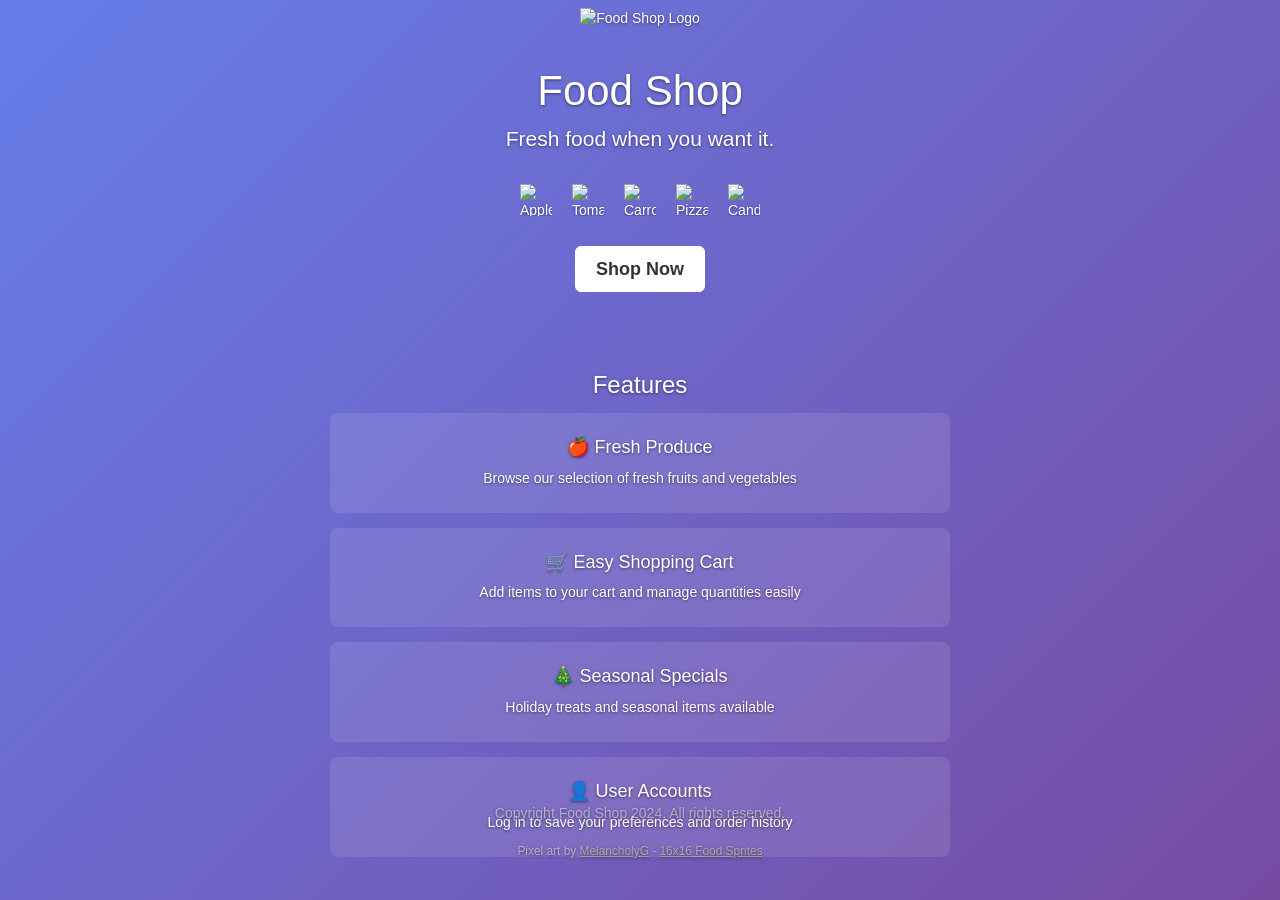
==== templates/index.html @ 7add5048 "File changes" ====
<!DOCTYPE html>
<html lang="en">
    <head>
        <meta charset="UTF-8">
        <meta name="viewport" content="width=device-width, initial-scale=1.0">
        <link rel="stylesheet" href="//maxcdn.bootstrapcdn.com/bootstrap/3.1.1/css/bootstrap.min.css" />
        <link rel="stylesheet" href="/static/css/cover.css">
        <title>Food Shop - Fresh Food When You Want It</title>
        <style>
            body {
                background: linear-gradient(135deg, #667eea 0%, #764ba2 100%);
                background-attachment: fixed;
            }

            .cover-logo {
                width: 64px;
                height: 64px;
                image-rendering: pixelated;
                image-rendering: crisp-edges;
                margin-bottom: 20px;
            }
            
            .feature-icons {
                display: flex;
                justify-content: center;
                gap: 20px;
                margin: 30px 0;
                flex-wrap: wrap;
            }
            
            .feature-icon {
                width: 32px;
                height: 32px;
                image-rendering: pixelated;
                image-rendering: crisp-edges;
            }
            
            .features-section {
                margin-top: 40px;
                padding: 20px;
            }
            
            .feature-item {
                margin: 15px 0;
                padding: 15px;
                background: rgba(255, 255, 255, 0.1);
                border-radius: 8px;
            }
            
            .feature-item h4 {
                margin-bottom: 10px;
            }
            
            .credits {
                margin-top: 20px;
                font-size: 0.85em;
            }
            
            .credits a {
                color: #aaa;
                text-decoration: underline;
            }
        </style>
    </head>
    <body>
        <div class="site-wrapper">
            <div class="site-wrapper-inner">
                <div class="cover-container">
                    <div class="inner cover">
                        <img src="/static/img/sprites/red_apple.png" alt="Food Shop Logo" class="cover-logo">
                        <h1 class="cover-heading">Food Shop</h1>
                        <p class="lead">Fresh food when you want it.</p>
                        
                        <div class="feature-icons">
                            <img src="/static/img/sprites/granny_smith_apple.png" class="feature-icon" alt="Apple">
                            <img src="/static/img/sprites/tomato.png" class="feature-icon" alt="Tomato">
                            <img src="/static/img/sprites/carrot.png" class="feature-icon" alt="Carrot">
                            <img src="/static/img/sprites/pizza_slice.png" class="feature-icon" alt="Pizza">
                            <img src="/static/img/sprites/candy_cane.png" class="feature-icon" alt="Candy">
                        </div>
                        
                        <p class="lead">
                            <a href="/items" class="btn btn-lg btn-default">Shop Now</a>
                        </p>
                        
                        <div class="features-section">
                            <h3>Features</h3>
                            <div class="feature-item">
                                <h4>🍎 Fresh Produce</h4>
                                <p>Browse our selection of fresh fruits and vegetables</p>
                            </div>
                            <div class="feature-item">
                                <h4>🛒 Easy Shopping Cart</h4>
                                <p>Add items to your cart and manage quantities easily</p>
                            </div>
                            <div class="feature-item">
                                <h4>🎄 Seasonal Specials</h4>
                                <p>Holiday treats and seasonal items available</p>
                            </div>
                            <div class="feature-item">
                                <h4>👤 User Accounts</h4>
                                <p>Log in to save your preferences and order history</p>
                            </div>
                        </div>
                    </div>

                    <div class="mastfoot">
                        <div class="inner">
                            <p>Copyright Food Shop 2024. All rights reserved.</p>
                            <p class="credits">
                                Pixel art by 
                                <a href="https://melancholyg.itch.io/" target="_blank">MelancholyG</a>
                                - <a href="https://melancholyg.itch.io/16x16-pixel-art-food-sprites" target="_blank">16x16 Food Sprites</a>
                            </p>
                        </div>
                    </div>
                </div>
            </div>
        </div>
    </body>
</html>
---- static/css/cover.css ----
/*
 * Cover Page Styles for Food Shop
 */

/* Links */
a,
a:focus,
a:hover {
    color: #fff;
}

/* Custom default button */
.btn-default,
.btn-default:hover,
.btn-default:focus {
    color: #333;
    text-shadow: none;
    background-color: #fff;
    border: 1px solid #fff;
}

/* Base structure */
html,
body {
    height: 100%;
    background-color: #333;
}

body {
    color: #fff;
    text-align: center;
    text-shadow: 0 1px 3px rgba(0,0,0,.5);
}

/* Vertical and horizontal centering */
.site-wrapper {
    display: table;
    width: 100%;
    height: 100%;
    min-height: 100%;
}

.site-wrapper-inner {
    display: table-cell;
    vertical-align: top;
}

.cover-container {
    margin-right: auto;
    margin-left: auto;
}

/* Padding for spacing */
.inner {
    padding: 30px;
}

/* Header */
.masthead-brand {
    margin-top: 10px;
    margin-bottom: 10px;
}

.masthead-nav > li {
    display: inline-block;
}

.masthead-nav > li + li {
    margin-left: 20px;
}

.masthead-nav > li > a {
    padding-right: 0;
    padding-left: 0;
    font-size: 16px;
    font-weight: bold;
    color: rgba(255,255,255,.75);
    border-bottom: 2px solid transparent;
}

.masthead-nav > li > a:hover,
.masthead-nav > li > a:focus {
    background-color: transparent;
    border-bottom-color: rgba(255,255,255,.25);
}

.masthead-nav > .active > a,
.masthead-nav > .active > a:hover,
.masthead-nav > .active > a:focus {
    color: #fff;
    border-bottom-color: #fff;
}

@media (min-width: 768px) {
    .masthead-brand {
        float: left;
    }
    .masthead-nav {
        float: right;
    }
}

/* Cover */
.cover {
    padding: 0 20px;
}

.cover .btn-lg {
    padding: 10px 20px;
    font-weight: bold;
}

.cover-heading {
    font-size: 3em;
    margin-bottom: 10px;
}

/* Footer */
.mastfoot {
    color: rgba(255,255,255,.5);
    margin-top: 40px;
}

/* Affix and center */
@media (min-width: 768px) {
    .masthead {
        position: fixed;
        top: 0;
    }
    .mastfoot {
        position: fixed;
        bottom: 0;
    }
    .site-wrapper-inner {
        vertical-align: middle;
    }
    .masthead,
    .mastfoot,
    .cover-container {
        width: 100%;
    }
}

@media (min-width: 992px) {
    .masthead,
    .mastfoot,
    .cover-container {
        width: 700px;
    }
}
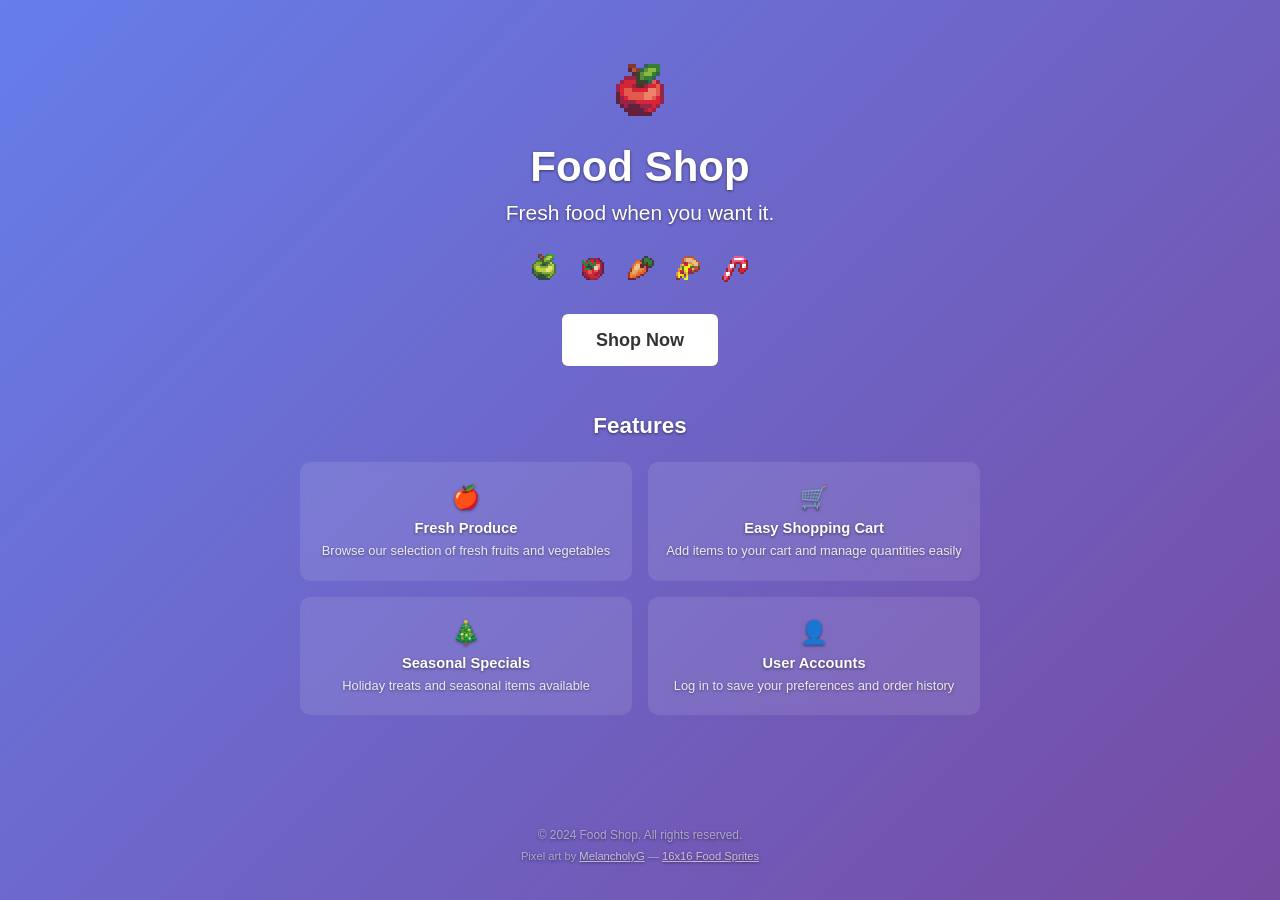
==== commit dd0249ee: "Changes" ====
--- a/templates/index.html
+++ b/templates/index.html
@@ -6,71 +6,17 @@
         <link rel="stylesheet" href="//maxcdn.bootstrapcdn.com/bootstrap/3.1.1/css/bootstrap.min.css" />
         <link rel="stylesheet" href="/static/css/cover.css">
         <title>Food Shop - Fresh Food When You Want It</title>
-        <style>
-            body {
-                background: linear-gradient(135deg, #667eea 0%, #764ba2 100%);
-                background-attachment: fixed;
-            }
-
-            .cover-logo {
-                width: 64px;
-                height: 64px;
-                image-rendering: pixelated;
-                image-rendering: crisp-edges;
-                margin-bottom: 20px;
-            }
-            
-            .feature-icons {
-                display: flex;
-                justify-content: center;
-                gap: 20px;
-                margin: 30px 0;
-                flex-wrap: wrap;
-            }
-            
-            .feature-icon {
-                width: 32px;
-                height: 32px;
-                image-rendering: pixelated;
-                image-rendering: crisp-edges;
-            }
-            
-            .features-section {
-                margin-top: 40px;
-                padding: 20px;
-            }
-            
-            .feature-item {
-                margin: 15px 0;
-                padding: 15px;
-                background: rgba(255, 255, 255, 0.1);
-                border-radius: 8px;
-            }
-            
-            .feature-item h4 {
-                margin-bottom: 10px;
-            }
-            
-            .credits {
-                margin-top: 20px;
-                font-size: 0.85em;
-            }
-            
-            .credits a {
-                color: #aaa;
-                text-decoration: underline;
-            }
-        </style>
     </head>
     <body>
         <div class="site-wrapper">
             <div class="site-wrapper-inner">
                 <div class="cover-container">
                     <div class="inner cover">
+                        <div class="hero-spacer"></div>
                         <img src="/static/img/sprites/red_apple.png" alt="Food Shop Logo" class="cover-logo">
                         <h1 class="cover-heading">Food Shop</h1>
-                        <p class="lead">Fresh food when you want it.</p>
-                        
+                        <p class="lead tagline">Fresh food when you want it.</p>
+
                         <div class="feature-icons">
                             <img src="/static/img/sprites/granny_smith_apple.png" class="feature-icon" alt="Apple">
                             <img src="/static/img/sprites/tomato.png" class="feature-icon" alt="Tomato">
@@ -78,39 +24,45 @@
                             <img src="/static/img/sprites/pizza_slice.png" class="feature-icon" alt="Pizza">
                             <img src="/static/img/sprites/candy_cane.png" class="feature-icon" alt="Candy">
                         </div>
-                        
-                        <p class="lead">
-                            <a href="/items" class="btn btn-lg btn-default">Shop Now</a>
+
+                        <p class="cta-wrapper">
+                            <a href="/items" class="btn btn-lg btn-default cta-btn">Shop Now</a>
                         </p>
-                        
+
                         <div class="features-section">
-                            <h3>Features</h3>
-                            <div class="feature-item">
-                                <h4>🍎 Fresh Produce</h4>
-                                <p>Browse our selection of fresh fruits and vegetables</p>
-                            </div>
-                            <div class="feature-item">
-                                <h4>🛒 Easy Shopping Cart</h4>
-                                <p>Add items to your cart and manage quantities easily</p>
-                            </div>
-                            <div class="feature-item">
-                                <h4>🎄 Seasonal Specials</h4>
-                                <p>Holiday treats and seasonal items available</p>
-                            </div>
-                            <div class="feature-item">
-                                <h4>👤 User Accounts</h4>
-                                <p>Log in to save your preferences and order history</p>
+                            <h3 class="features-heading">Features</h3>
+                            <div class="features-grid">
+                                <div class="feature-item">
+                                    <span class="feature-emoji">🍎</span>
+                                    <h4>Fresh Produce</h4>
+                                    <p>Browse our selection of fresh fruits and vegetables</p>
+                                </div>
+                                <div class="feature-item">
+                                    <span class="feature-emoji">🛒</span>
+                                    <h4>Easy Shopping Cart</h4>
+                                    <p>Add items to your cart and manage quantities easily</p>
+                                </div>
+                                <div class="feature-item">
+                                    <span class="feature-emoji">🎄</span>
+                                    <h4>Seasonal Specials</h4>
+                                    <p>Holiday treats and seasonal items available</p>
+                                </div>
+                                <div class="feature-item">
+                                    <span class="feature-emoji">👤</span>
+                                    <h4>User Accounts</h4>
+                                    <p>Log in to save your preferences and order history</p>
+                                </div>
                             </div>
                         </div>
                     </div>
 
                     <div class="mastfoot">
                         <div class="inner">
-                            <p>Copyright Food Shop 2024. All rights reserved.</p>
+                            <p>&copy; 2024 Food Shop. All rights reserved.</p>
                             <p class="credits">
-                                Pixel art by 
+                                Pixel art by
                                 <a href="https://melancholyg.itch.io/" target="_blank">MelancholyG</a>
-                                - <a href="https://melancholyg.itch.io/16x16-pixel-art-food-sprites" target="_blank">16x16 Food Sprites</a>
+                                &mdash; <a href="https://melancholyg.itch.io/16x16-pixel-art-food-sprites" target="_blank">16x16 Food Sprites</a>
                             </p>
                         </div>
                     </div>
--- a/static/css/cover.css
+++ b/static/css/cover.css
@@ -2,60 +2,224 @@
  * Cover Page Styles for Food Shop
  */
 
-/* Links */
+/* ---- Reset & Base ---- */
+
+* {
+    box-sizing: border-box;
+}
+
+html,
+body {
+    height: 100%;
+    margin: 0;
+    padding: 0;
+    background-color: #333;
+}
+
+body {
+    color: #fff;
+    text-align: center;
+    text-shadow: 0 1px 3px rgba(0, 0, 0, .5);
+    background: linear-gradient(135deg, #667eea 0%, #764ba2 100%);
+    background-attachment: fixed;
+    font-family: "Helvetica Neue", Helvetica, Arial, sans-serif;
+}
+
+/* ---- Links ---- */
+
 a,
 a:focus,
 a:hover {
     color: #fff;
 }
 
-/* Custom default button */
-.btn-default,
-.btn-default:hover,
-.btn-default:focus {
-    color: #333;
+/* ---- Layout Shell ---- */
+
+.site-wrapper {
+    width: 100%;
+    min-height: 100vh;
+    display: flex;
+    flex-direction: column;
+}
+
+.site-wrapper-inner {
+    flex: 1 0 auto;
+    display: flex;
+    flex-direction: column;
+    align-items: center;
+}
+
+.cover-container {
+    width: 100%;
+    max-width: 720px;
+    margin: 0 auto;
+    display: flex;
+    flex-direction: column;
+    flex: 1 0 auto;
+}
+
+/* ---- Spacer ---- */
+
+.hero-spacer {
+    height: 60px;
+}
+
+/* ---- Cover Section ---- */
+
+.cover {
+    padding: 0 20px;
+    flex: 1 0 auto;
+}
+
+.cover-logo {
+    width: 64px;
+    height: 64px;
+    image-rendering: pixelated;
+    image-rendering: crisp-edges;
+    display: block;
+    margin: 0 auto 20px;
+}
+
+.cover-heading {
+    font-size: 3em;
+    margin: 0 0 8px;
+    font-weight: 700;
+}
+
+.tagline {
+    margin-bottom: 24px;
+}
+
+/* ---- Feature Icon Row ---- */
+
+.feature-icons {
+    display: flex;
+    justify-content: center;
+    gap: 16px;
+    flex-wrap: wrap;
+    margin: 0 0 30px;
+}
+
+.feature-icon {
+    width: 32px;
+    height: 32px;
+    image-rendering: pixelated;
+    image-rendering: crisp-edges;
+}
+
+/* ---- CTA Button ---- */
+
+.cta-wrapper {
+    margin: 0 0 48px;
+}
+
+.cta-btn {
+    display: inline-block;
+    padding: 12px 32px;
+    font-weight: 700;
+    font-size: 18px;
+    color: #333 !important;
     text-shadow: none;
     background-color: #fff;
-    border: 1px solid #fff;
-}
-
-/* Base structure */
-html,
-body {
-    height: 100%;
-    background-color: #333;
-}
-
-body {
-    color: #fff;
-    text-align: center;
-    text-shadow: 0 1px 3px rgba(0,0,0,.5);
-}
-
-/* Vertical and horizontal centering */
-.site-wrapper {
-    display: table;
-    width: 100%;
-    height: 100%;
-    min-height: 100%;
-}
-
-.site-wrapper-inner {
-    display: table-cell;
-    vertical-align: top;
-}
-
-.cover-container {
-    margin-right: auto;
-    margin-left: auto;
-}
-
-/* Padding for spacing */
-.inner {
-    padding: 30px;
-}
-
-/* Header */
+    border: 2px solid #fff;
+    border-radius: 6px;
+    transition: transform 0.25s ease,
+                box-shadow 0.25s ease,
+                background-color 0.25s ease,
+                color 0.25s ease;
+}
+
+.cta-btn:hover,
+.cta-btn:focus {
+    transform: scale(1.08) translateY(-3px);
+    box-shadow: 0 8px 24px rgba(0, 0, 0, 0.30);
+    background-color: #f0f0f0;
+    color: #222 !important;
+    text-decoration: none;
+}
+
+.cta-btn:active {
+    transform: scale(1.02) translateY(0);
+    box-shadow: 0 3px 10px rgba(0, 0, 0, 0.25);
+}
+
+/* ---- Features Section ---- */
+
+.features-section {
+    margin: 0 0 60px;
+}
+
+.features-heading {
+    margin: 0 0 24px;
+    font-size: 1.6em;
+    font-weight: 600;
+}
+
+.features-grid {
+    display: grid;
+    grid-template-columns: 1fr 1fr;
+    gap: 16px;
+}
+
+@media (max-width: 540px) {
+    .features-grid {
+        grid-template-columns: 1fr;
+    }
+}
+
+.feature-item {
+    background: rgba(255, 255, 255, 0.10);
+    border-radius: 10px;
+    padding: 20px 16px;
+    backdrop-filter: blur(4px);
+}
+
+.feature-emoji {
+    font-size: 1.6em;
+    display: block;
+    margin-bottom: 6px;
+}
+
+.feature-item h4 {
+    margin: 0 0 6px;
+    font-size: 1.05em;
+    font-weight: 600;
+}
+
+.feature-item p {
+    margin: 0;
+    font-size: 0.92em;
+    opacity: 0.85;
+}
+
+/* ---- Footer ---- */
+
+.mastfoot {
+    flex-shrink: 0;
+    padding: 24px 20px 32px;
+    color: rgba(255, 255, 255, .50);
+}
+
+.mastfoot p {
+    margin: 0 0 4px;
+    font-size: 0.85em;
+}
+
+.credits {
+    font-size: 0.8em !important;
+}
+
+.credits a {
+    color: rgba(255, 255, 255, .65);
+    text-decoration: underline;
+}
+
+.credits a:hover {
+    color: #fff;
+}
+
+/* ---- Navbar (unused on cover but kept for reference) ---- */
+
 .masthead-brand {
     margin-top: 10px;
     margin-bottom: 10px;
@@ -74,14 +238,14 @@
     padding-left: 0;
     font-size: 16px;
     font-weight: bold;
-    color: rgba(255,255,255,.75);
+    color: rgba(255, 255, 255, .75);
     border-bottom: 2px solid transparent;
 }
 
 .masthead-nav > li > a:hover,
 .masthead-nav > li > a:focus {
     background-color: transparent;
-    border-bottom-color: rgba(255,255,255,.25);
+    border-bottom-color: rgba(255, 255, 255, .25);
 }
 
 .masthead-nav > .active > a,
@@ -98,53 +262,4 @@
     .masthead-nav {
         float: right;
     }
-}
-
-/* Cover */
-.cover {
-    padding: 0 20px;
-}
-
-.cover .btn-lg {
-    padding: 10px 20px;
-    font-weight: bold;
-}
-
-.cover-heading {
-    font-size: 3em;
-    margin-bottom: 10px;
-}
-
-/* Footer */
-.mastfoot {
-    color: rgba(255,255,255,.5);
-    margin-top: 40px;
-}
-
-/* Affix and center */
-@media (min-width: 768px) {
-    .masthead {
-        position: fixed;
-        top: 0;
-    }
-    .mastfoot {
-        position: fixed;
-        bottom: 0;
-    }
-    .site-wrapper-inner {
-        vertical-align: middle;
-    }
-    .masthead,
-    .mastfoot,
-    .cover-container {
-        width: 100%;
-    }
-}
-
-@media (min-width: 992px) {
-    .masthead,
-    .mastfoot,
-    .cover-container {
-        width: 700px;
-    }
 }
